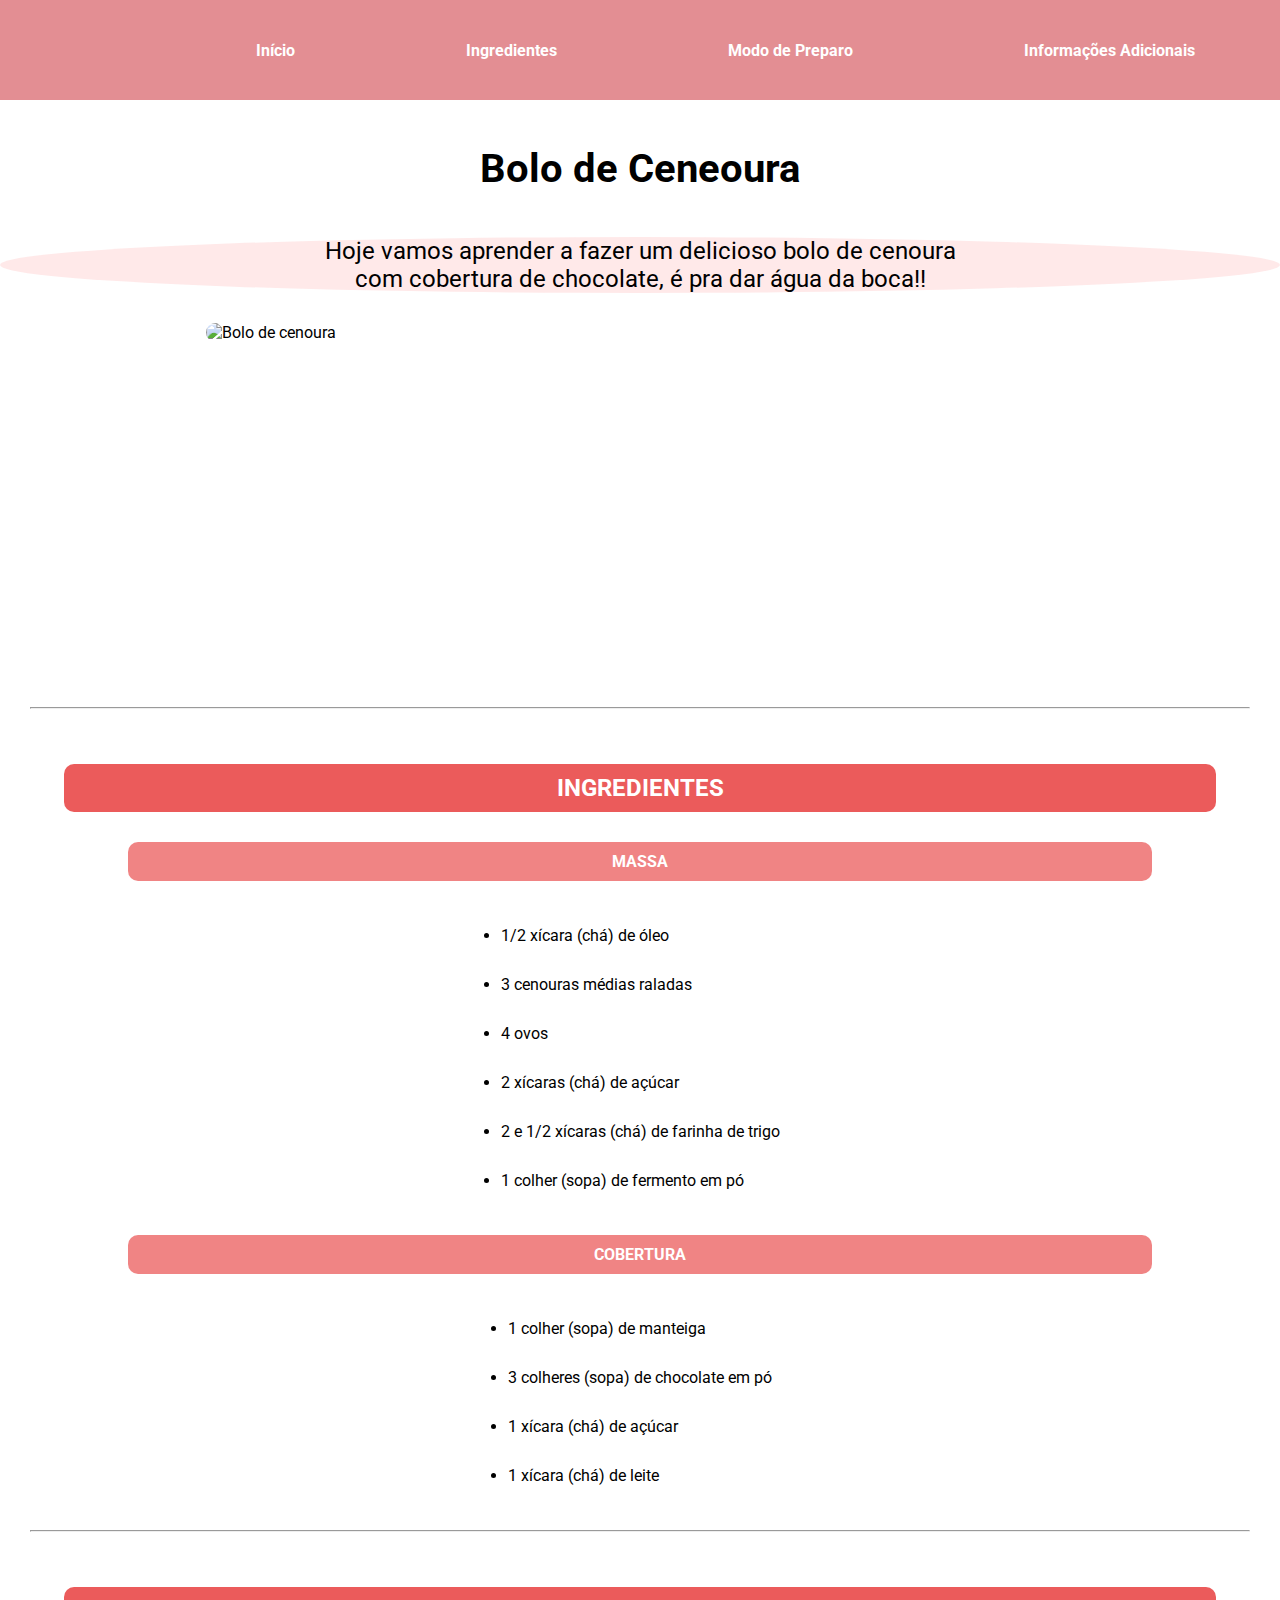
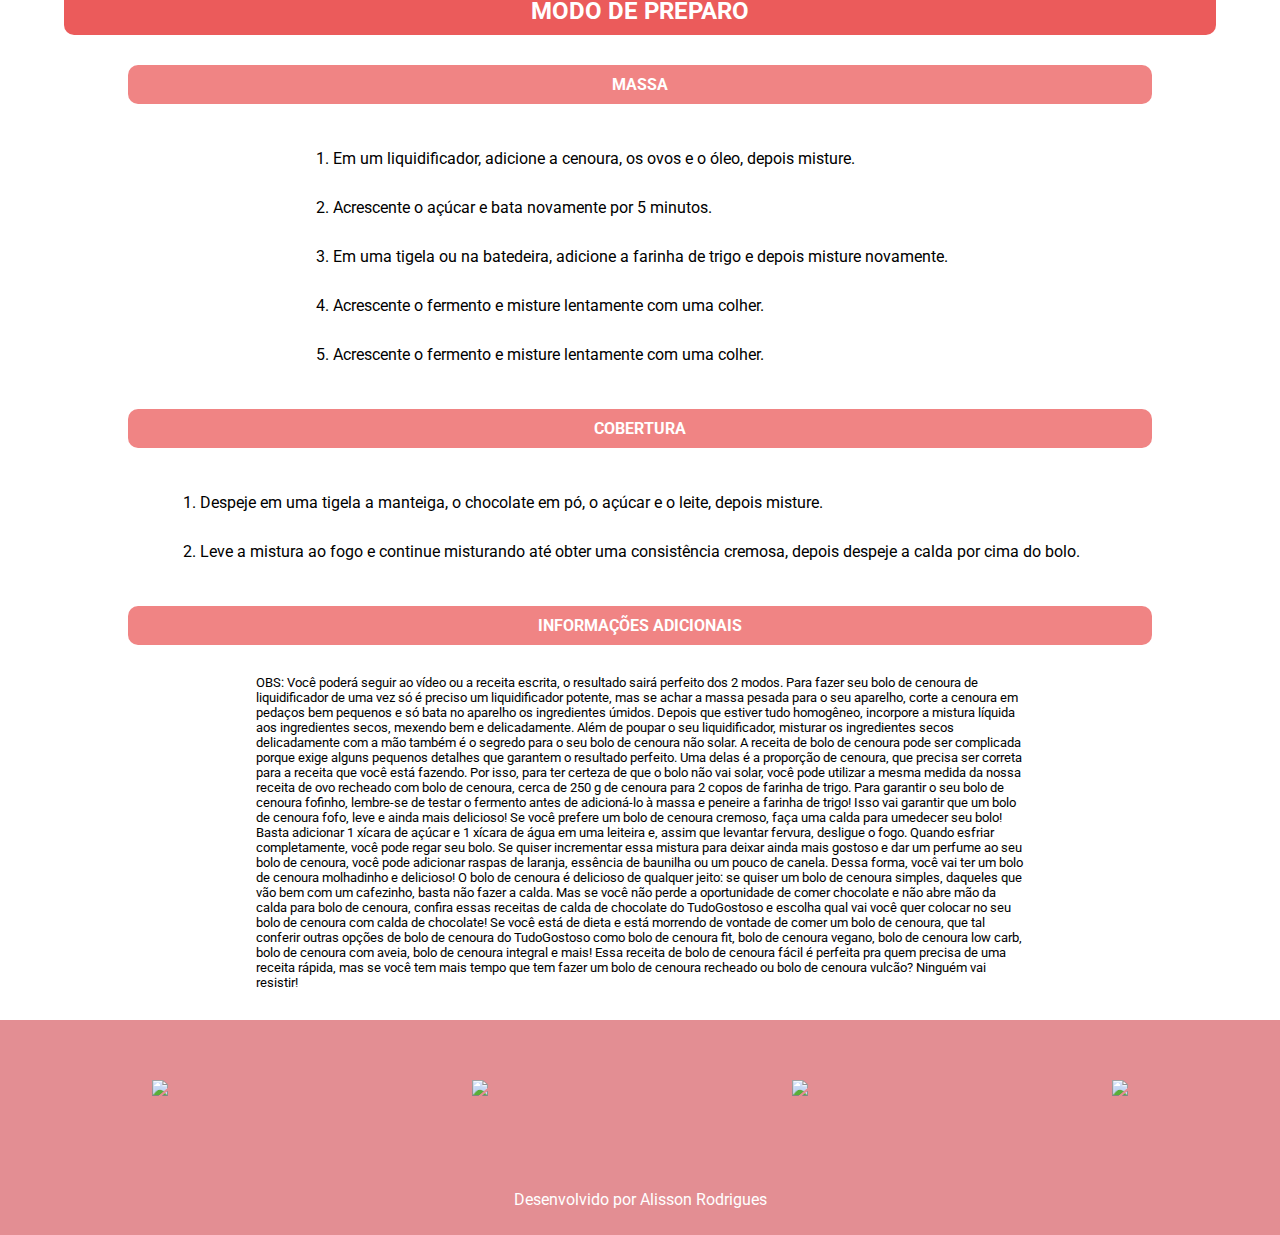
==== index1.html @ 584ab555 "Receitas2.0" ====
<!DOCTYPE html>
<html lang="pt-br">
<head>
	<meta charset="UTF-8">
	<meta name="viewport" content="width=device-width, initial-scale=1.0">
	<link rel="stylesheet" href="style/style.css">
	<link rel="stylesheet" href="style/responsive.css">
	<link rel="shortcut icon" href="https://cdn.pixabay.com/photo/2020/06/01/12/25/white-plate-5246449_1280.png">
	<link rel="preconnect" href="https://fonts.googleapis.com">
	<link rel="preconnect" href="https://fonts.gstatic.com" crossorigin>
	<link href="https://fonts.googleapis.com/css2?family=Roboto:ital,wght@0,100;0,300;0,400;0,500;0,700;0,900;1,100;1,300;1,400;1,500;1,700;1,900&display=swap" rel="stylesheet">
	<title>Bolo de Cenoura</title>
</head>
<body>
	<header class="menu">
		<nav class="nav-menu">
			<ul>
				<li>
					<a href="#titulo">
						<img src="https://cdn.pixabay.com/photo/2020/06/01/12/25/white-plate-5246449_1280.png" alt="">
					</a>
				</li>
				<li>
					<a href="index.html">Início</a>
				</li>
				<li>
					<a href="#ingredientes">Ingredientes</a>
				</li>
				<li>
					<a href="#preparo">Modo de Preparo</a>
				</li>
				<li>
					<a href="#informacaoes">Informações Adicionais</a>
				</li>
			</ul>
		</nav>
	</header>
	<h1 id="titulo">Bolo de Ceneoura</h1>
	<p class="sub">Hoje vamos aprender a fazer um delicioso bolo de cenoura<br>com cobertura de chocolate, é pra dar água da boca!!</p>
	<section>
		<div class="img">
			<img src="https://img.itdg.com.br/tdg/images/recipes/000/000/023/323619/323619_original.jpg?w=1200" alt="Bolo de cenoura">

			<iframe width="560" height="315" src="https://www.youtube.com/embed/L1czIgvo3-I" title="YouTube video player" frameborder="0" allow="accelerometer; autoplay; clipboard-write; encrypted-media; gyroscope; picture-in-picture" allowfullscreen></iframe>
		</div>
		<hr>
		<div class="ingredientes">
			<h3 id="ingredientes">INGREDIENTES</h3>
			<h4>MASSA</h4>
			<ul>
				<li>1/2 xícara (chá) de óleo</li>
				<li>3 cenouras médias raladas</li>
				<li>4 ovos</li>
				<li>2 xícaras (chá) de açúcar</li>
				<li>2 e 1/2 xícaras (chá) de farinha de trigo</li>
				<li>1 colher (sopa) de fermento em pó</li>
			</ul>
			<h4>COBERTURA</h4>
			<ul>
				<li>1 colher (sopa) de manteiga</li>
				<li>3 colheres (sopa) de chocolate em pó</li>
				<li>1 xícara (chá) de açúcar</li>
				<li>1 xícara (chá) de leite</li>
			</ul>
		</div>
		<hr>
		<div class="preparo">
			<h3 id="preparo">MODO DE PREPARO</h3>
			<h4>MASSA</h4>
			<ol>
				<li>Em um liquidificador, adicione a cenoura, os ovos e o óleo, depois misture.</li>
				<li>Acrescente o açúcar e bata novamente por 5 minutos.</li>
				<li>Em uma tigela ou na batedeira, adicione a farinha de trigo e depois misture novamente.</li>
				<li>Acrescente o fermento e misture lentamente com uma colher.</li>
				<li>Acrescente o fermento e misture lentamente com uma colher.</li>
			</ol>
			<h4>COBERTURA</h4>
			<ol>
				<li>Despeje em uma tigela a manteiga, o chocolate em pó, o açúcar e o leite, depois misture.</li>
				<li>Leve a mistura ao fogo e continue misturando até obter uma consistência cremosa, depois despeje a calda por cima do bolo.</li>
			</ol>
			<h4 id="informacaoes">INFORMAÇÕES ADICIONAIS</h4>
			<p>OBS: Você poderá seguir ao vídeo ou a receita escrita, o resultado sairá perfeito dos 2 modos.

				Para fazer seu bolo de cenoura de liquidificador de uma vez só é preciso um liquidificador potente, mas se achar a massa pesada para o seu aparelho, corte a cenoura em pedaços bem pequenos e só bata no aparelho os ingredientes úmidos. Depois que estiver tudo homogêneo, incorpore a mistura líquida aos ingredientes secos, mexendo bem e delicadamente. Além de poupar o seu liquidificador, misturar os ingredientes secos delicadamente com a mão também é o segredo para o seu bolo de cenoura não solar.

				A receita de bolo de cenoura pode ser complicada porque exige alguns pequenos detalhes que garantem o resultado perfeito. Uma delas é a proporção de cenoura, que precisa ser correta para a receita que você está fazendo. Por isso, para ter certeza de que o bolo não vai solar, você pode utilizar a mesma medida da nossa receita de ovo recheado com bolo de cenoura, cerca de 250 g de cenoura para 2 copos de farinha de trigo.

				Para garantir o seu bolo de cenoura fofinho, lembre-se de testar o fermento antes de adicioná-lo à massa e peneire a farinha de trigo! Isso vai garantir que um bolo de cenoura fofo, leve e ainda mais delicioso!

				Se você prefere um bolo de cenoura cremoso, faça uma calda para umedecer seu bolo! Basta adicionar 1 xícara de açúcar e 1 xícara de água em uma leiteira e, assim que levantar fervura, desligue o fogo. Quando esfriar completamente, você pode regar seu bolo. Se quiser incrementar essa mistura para deixar ainda mais gostoso e dar um perfume ao seu bolo de cenoura, você pode adicionar raspas de laranja, essência de baunilha ou um pouco de canela. Dessa forma, você vai ter um bolo de cenoura molhadinho e delicioso!

				O bolo de cenoura é delicioso de qualquer jeito: se quiser um bolo de cenoura simples, daqueles que vão bem com um cafezinho, basta não fazer a calda. Mas se você não perde a oportunidade de comer chocolate e não abre mão da calda para bolo de cenoura, confira essas receitas de calda de chocolate do TudoGostoso e escolha qual vai você quer colocar no seu bolo de cenoura com calda de chocolate!

				Se você está de dieta e está morrendo de vontade de comer um bolo de cenoura, que tal conferir outras opções de bolo de cenoura do TudoGostoso como bolo de cenoura fit, bolo de cenoura vegano, bolo de cenoura low carb, bolo de cenoura com aveia, bolo de cenoura integral e mais!

				Essa receita de bolo de cenoura fácil é perfeita pra quem precisa de uma receita rápida, mas se você tem mais tempo que tem fazer um bolo de cenoura recheado ou bolo de cenoura vulcão? Ninguém vai resistir!</p>
		</div>
	</section>
	<section class="links">
		<a href="https://github.com/Son-Rodrigues">
			<img src="https://img.icons8.com/ios-filled/150/000000/github.png"/>
		</a>
		<a href="https://www.linkedin.com/in/son-rodrigues/">
			<img src="https://img.icons8.com/cute-clipart/128/000000/linkedin.png"/>
		</a>
		<a href="">
			<img src="https://img.icons8.com/cute-clipart/128/000000/facebook.png"/>
		</a>
		<a href="">
			<img src="https://img.icons8.com/fluency/144/000000/instagram-new.png"/>
		</a>
	</section>
	<footer>
		Desenvolvido por Alisson Rodrigues
	</footer>
</body>
</html>
---- style/style.css ----
* {
	margin: 0;
	padding: 0;
	box-sizing: border-box;
	font-family: 'Roboto', sans-serif;
}

.menu {
	max-height: 400px;
}

.menu .nav-menu {
	max-height: 400px;
	background: rgba(200, 30, 40, .5);
}

.nav-menu img {
	width: 80px;
}

.nav-menu ul {
	display: flex;
	justify-content: space-around;
	align-items: center;
	flex-wrap: wrap;
	height: 100px;
}

.nav-menu ul li {
	list-style: none;
}

.nav-menu ul li a {
	text-decoration: none;
	color: #fff;
	transition: .7s ease-out;
	font-weight: bold;
}

.nav-menu ul li a:hover {
	color: rgba(255, 0, 0, .9);
	border: 1px solid red;
	padding: 10px;
	border-radius: 10px;
}

h1 {
	text-align: center;
	margin: 45px 20px;
	font-size: 2.5em;
}

.sub {
	text-align: center;
	background: rgba(255, 40, 40, .1);
	border-radius: 80%;
	font-size: 1.5em;
}

section .img {
	display: flex;
	flex-direction: column;
	justify-content: center;
	align-items: center;
	margin: 20px;
}

section .img img {
	width: 70%;
	border-radius: 20px;
	margin: 10px;
}

section .img iframe {
	border-radius: 10px;
	margin-top: 10px;
	width: 70%;
}

hr {
	margin: 30px;
}

section .ingredientes {
	display: flex;
	flex-direction: column;
	justify-content: center;
	align-items: center;
	width: 100%;
}

h3 {
	margin: 25px 25px 0px 25px;
	background: rgba(230, 50, 50, .8);
	color: #fff;
	width: 90vw;
	text-align: center;
	padding: 10px;
	border-radius: 10px;
	font-size: 1.5em;
}

h3:hover {
	background: rgba(230, 50, 50, .4);
	border: 1px solid red;
	cursor: pointer;
}

h4 {
	margin: 30px;
	background: rgba(230, 50, 50, .6);
	color: #fff;
	width: 80vw;
	text-align: center;
	padding: 10px;
	border-radius: 10px;
}

h4:hover {
	background: rgba(230, 50, 50, .4);
	border: 1px solid red;
	cursor: pointer;
}

.ingredientes ul {
	display: flex;
	justify-content: center;
	align-items: start;
	flex-direction: column;
	min-width: 15vw;
	max-width: 80vw;
}

.ingredientes ul li {
	margin: 15px;
}

.preparo {
	display: flex;
	flex-direction: column;
	justify-content: center;
	align-items: center;
	width: 100%;
}

.preparo ol {
	display: flex;
	justify-content: center;
	align-items: start;
	flex-direction: column;
	min-width: 15vw;
	max-width: 80vw;
}

.preparo ol li {
	margin: 15px;
}

.preparo p {
	text-align: start;
	width: 60vw;
	font-size: .8em;
}

.links {
	display: flex;
	justify-content: space-around;
	align-items: center;
	height: 140px;
	background: rgba(200, 30, 40, .5);
	margin-top: 30px;
}

.links:hover {
	background: rgba(240, 40, 50, .8);
}

.links a img {
	width: 75px;
	transition: .4s ease-out;
}

.links a img:hover {
	width: 80px;
}

footer {
	color: #fff;
	background: rgba(200, 30, 40, .5);
	height: 75px;
	text-align: center;
	padding-top: 30px;

}
---- style/responsive.css ----
@media (max-width:  800px) {
	.nav-menu {
		height: 300px;
	}
	
	.nav-menu ul {
		display: flex;
		flex-direction: column;
		height: 280px;
		padding: 10px;
	}

	section .img img {
		width: 100%;
	}

	section .img iframe {
		width: 100%;
	}

	.sub {
		border-radius: 10px;
	}
}
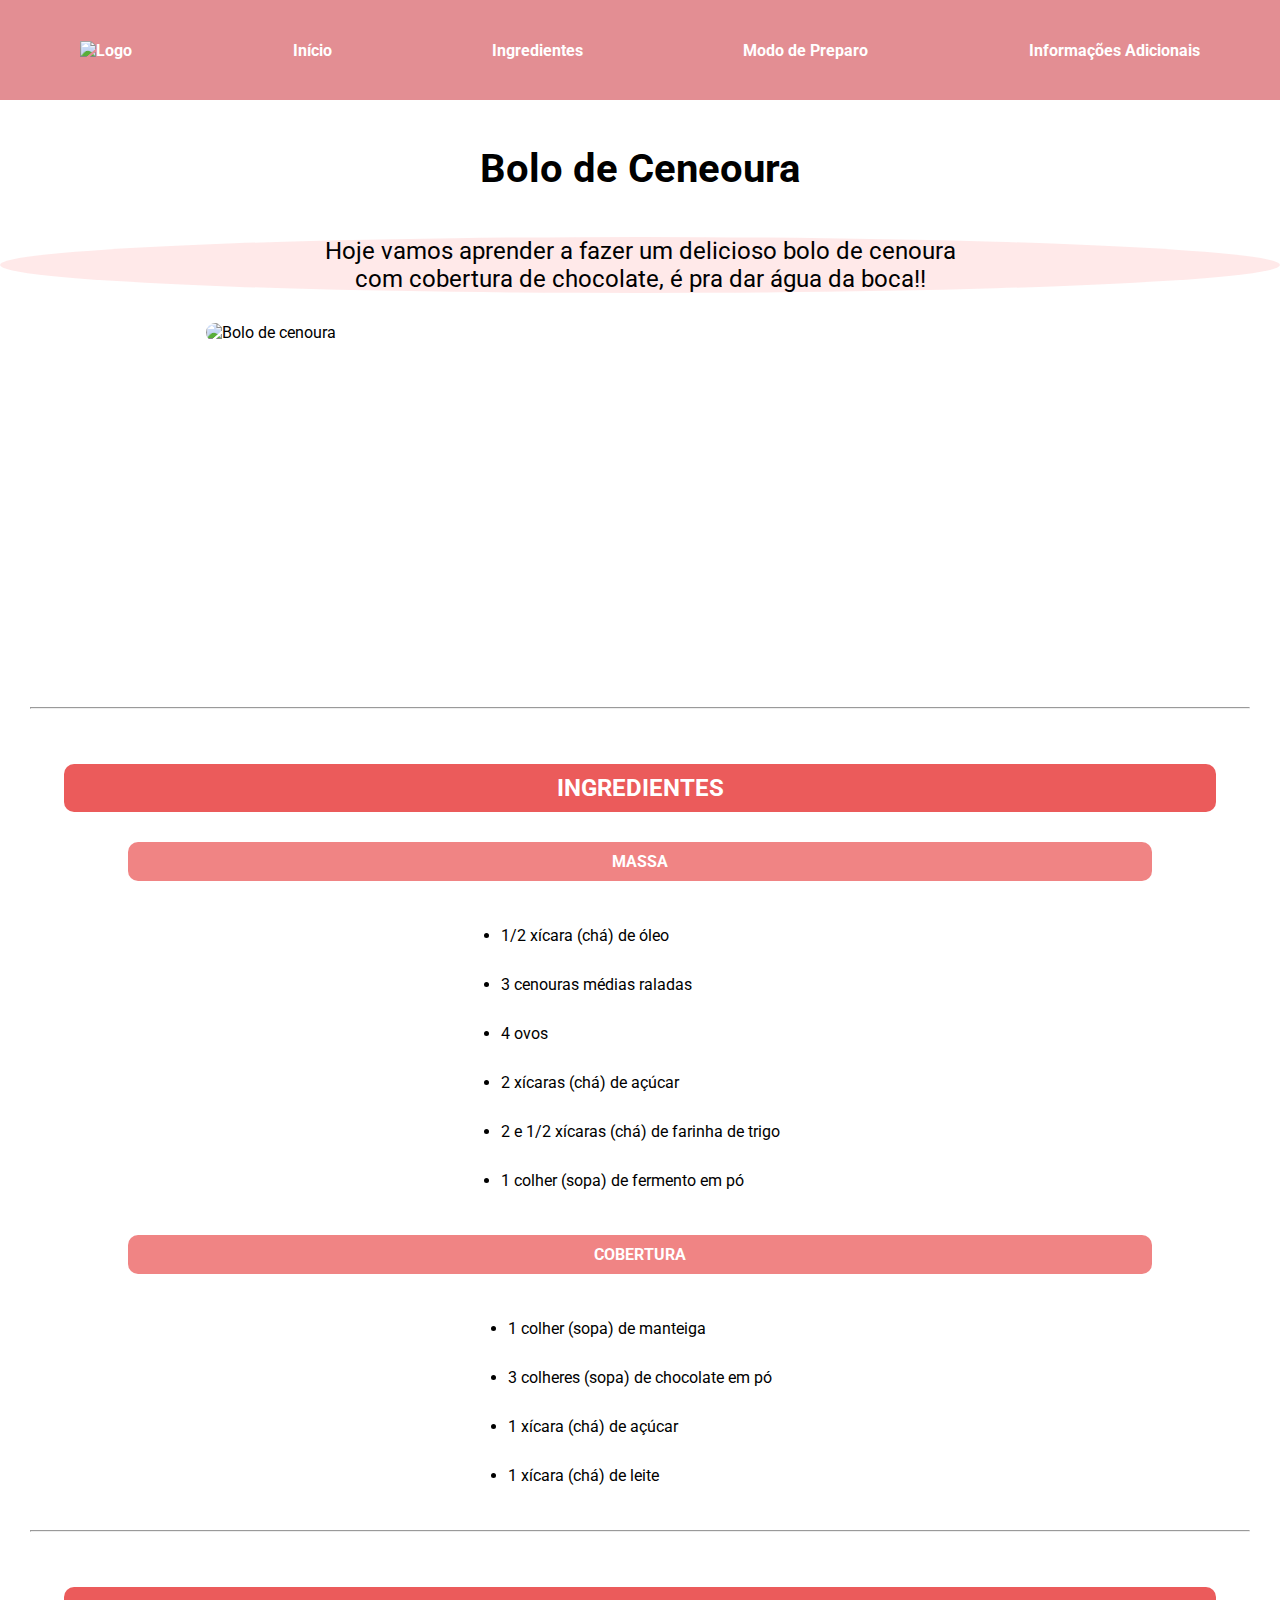
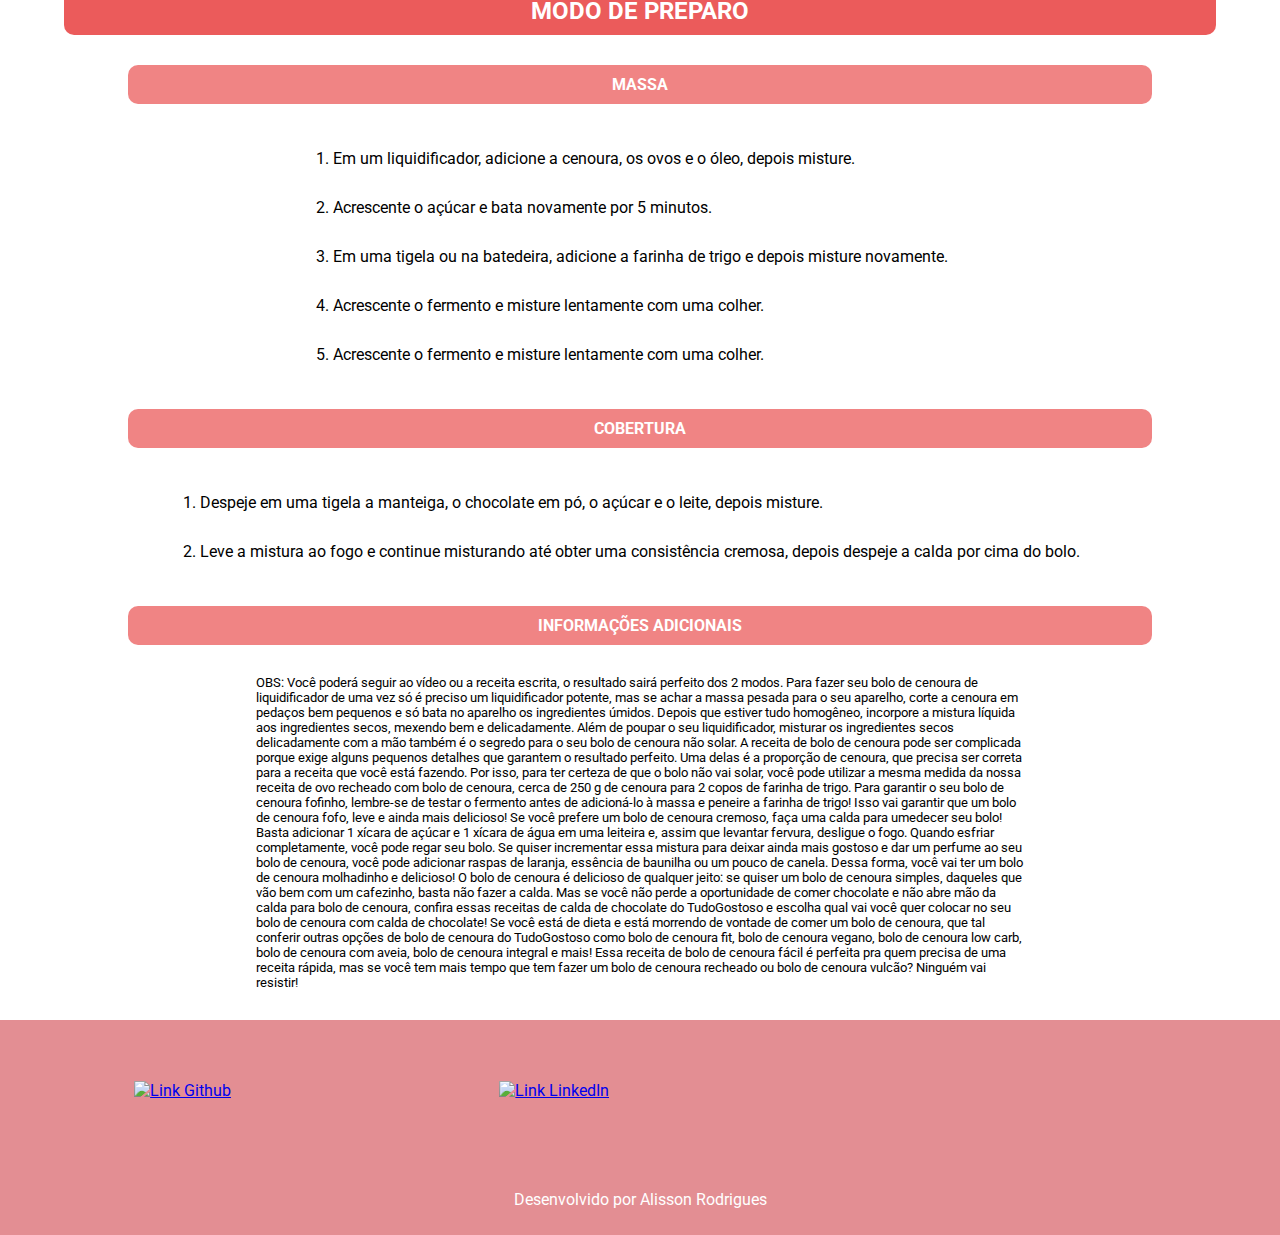
==== commit 4862b943: "receitas 2.2" ====
--- a/index1.html
+++ b/index1.html
@@ -17,7 +17,7 @@
 			<ul>
 				<li>
 					<a href="#titulo">
-						<img src="https://cdn.pixabay.com/photo/2020/06/01/12/25/white-plate-5246449_1280.png" alt="">
+						<img src="https://cdn.pixabay.com/photo/2020/06/01/12/25/white-plate-5246449_1280.png" alt="Logo">
 					</a>
 				</li>
 				<li>
@@ -99,16 +99,16 @@
 	</section>
 	<section class="links">
 		<a href="https://github.com/Son-Rodrigues">
-			<img src="https://img.icons8.com/ios-filled/150/000000/github.png"/>
+			<img src="https://img.icons8.com/ios-filled/150/000000/github.png" alt="Link Github"/>
 		</a>
 		<a href="https://www.linkedin.com/in/son-rodrigues/">
-			<img src="https://img.icons8.com/cute-clipart/128/000000/linkedin.png"/>
+			<img src="https://img.icons8.com/cute-clipart/128/000000/linkedin.png" alt="Link LinkedIn"/>
 		</a>
 		<a href="">
-			<img src="https://img.icons8.com/cute-clipart/128/000000/facebook.png"/>
+			<img src="https://img.icons8.com/cute-clipart/128/000000/facebook.png" alt=""/>
 		</a>
 		<a href="">
-			<img src="https://img.icons8.com/fluency/144/000000/instagram-new.png"/>
+			<img src="https://img.icons8.com/fluency/144/000000/instagram-new.png" alt=""/>
 		</a>
 	</section>
 	<footer>
--- a/style/style.css
+++ b/style/style.css
@@ -5,6 +5,8 @@
 	font-family: 'Roboto', sans-serif;
 }
 
+/* MENU */
+
 .menu {
 	max-height: 400px;
 }
@@ -44,6 +46,8 @@
 	border-radius: 10px;
 }
 
+/* Título */
+
 h1 {
 	text-align: center;
 	margin: 45px 20px;
@@ -56,6 +60,8 @@
 	border-radius: 80%;
 	font-size: 1.5em;
 }
+
+/* IMAGEM E VIDEO */
 
 section .img {
 	display: flex;
@@ -81,6 +87,8 @@
 	margin: 30px;
 }
 
+/* INGREDINTES */
+
 section .ingredientes {
 	display: flex;
 	flex-direction: column;
@@ -135,6 +143,8 @@
 	margin: 15px;
 }
 
+/* MODO DE PREPARO */
+
 .preparo {
 	display: flex;
 	flex-direction: column;
@@ -162,6 +172,8 @@
 	font-size: .8em;
 }
 
+/* LINKS REDE SOCIAL */
+
 .links {
 	display: flex;
 	justify-content: space-around;
@@ -184,6 +196,8 @@
 	width: 80px;
 }
 
+/* FOOTER */
+
 footer {
 	color: #fff;
 	background: rgba(200, 30, 40, .5);
--- a/style/responsive.css
+++ b/style/responsive.css
@@ -1,4 +1,6 @@
-@media (max-width:  800px) {
+/* TABLETS E SMARTPHONES */
+
+@media (max-width:  900px) {
 	.nav-menu {
 		height: 300px;
 	}
